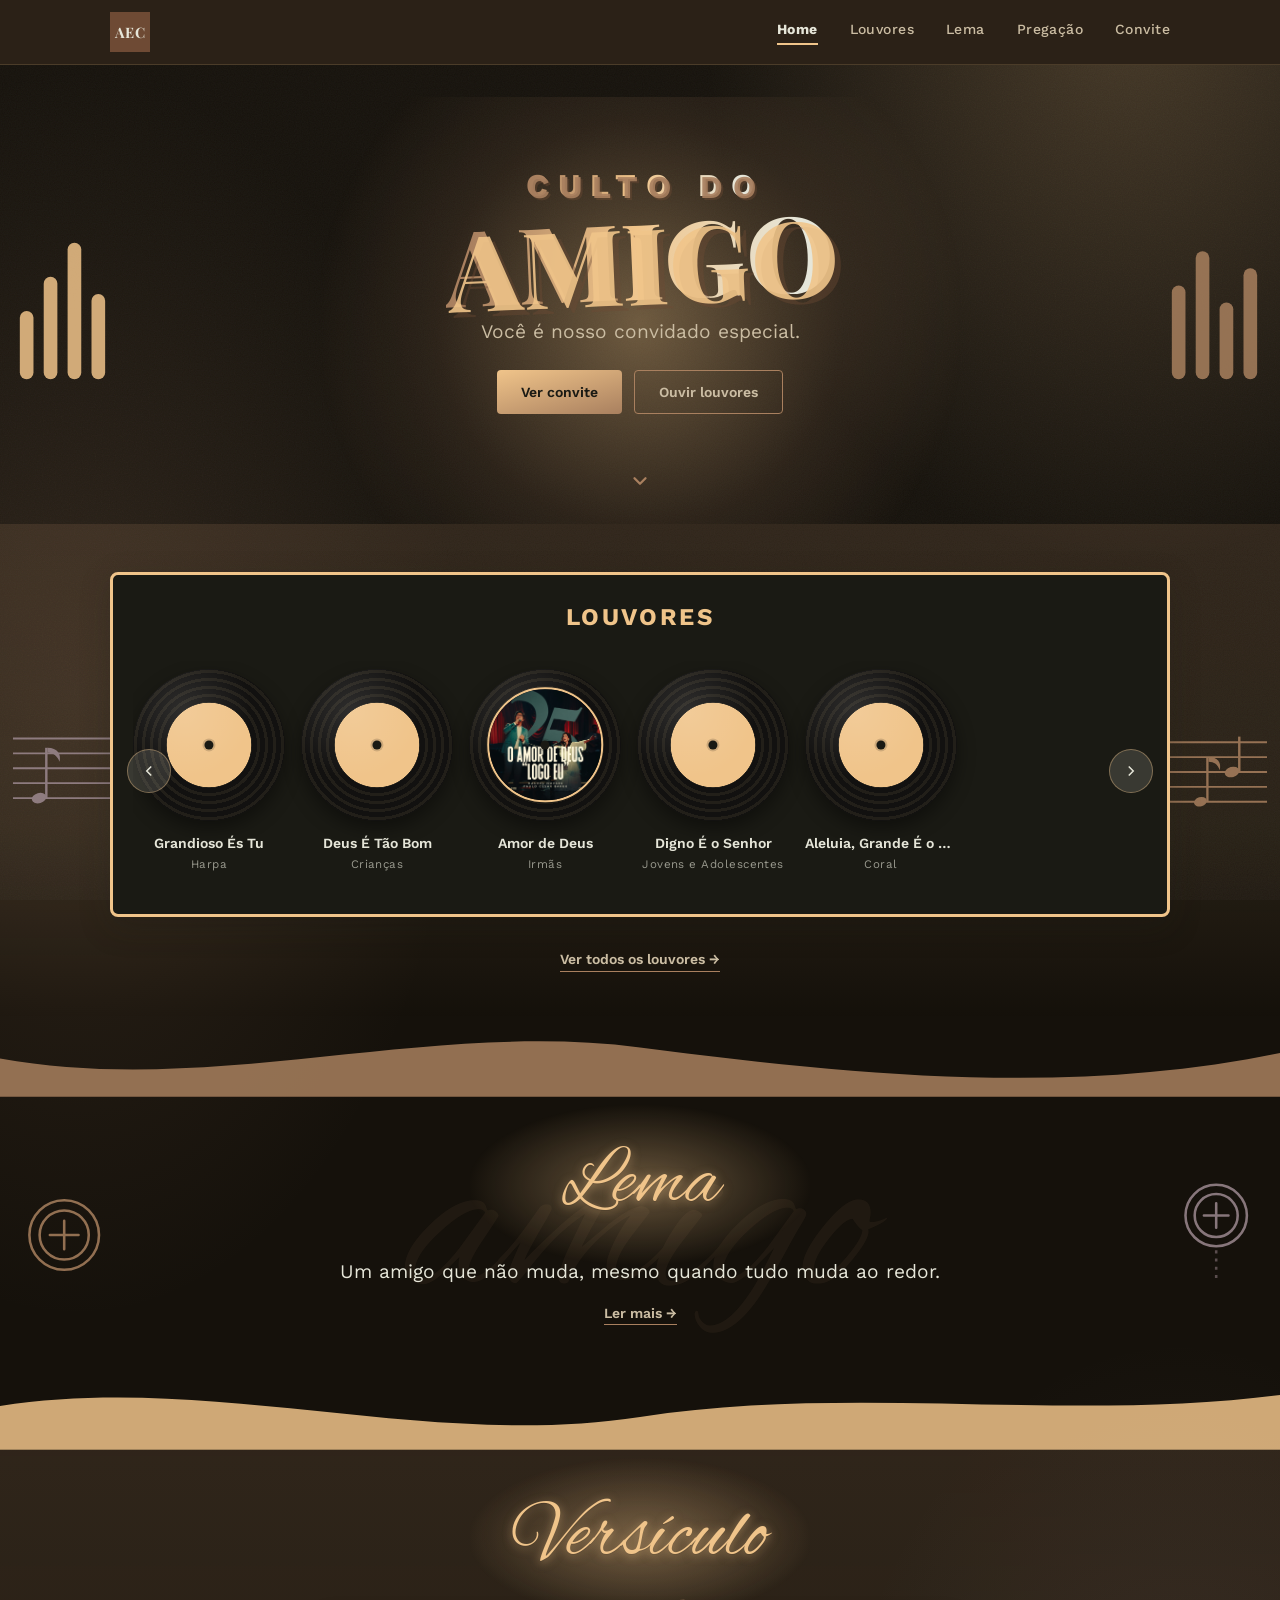
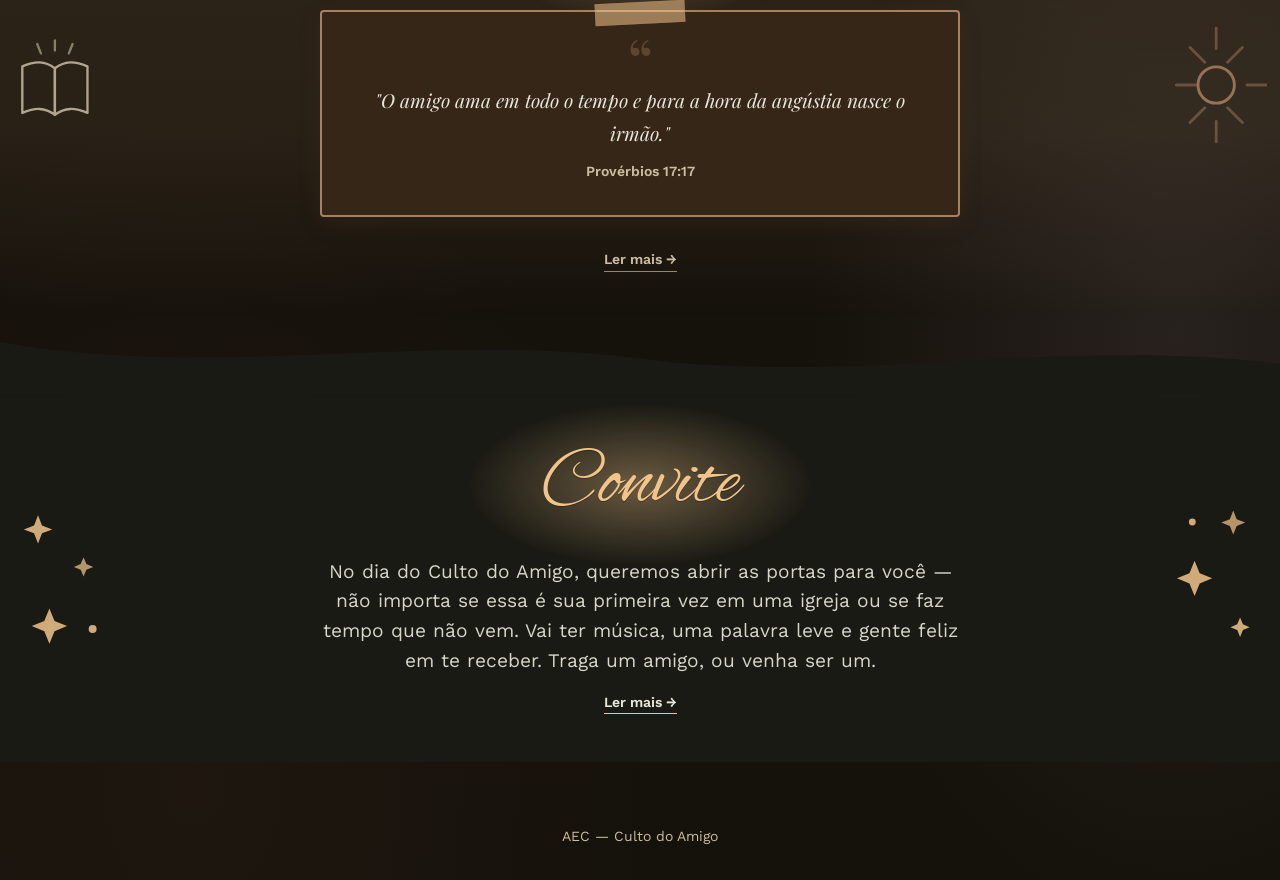
==== index.html @ 2dad11ab "Tira o scroll engatado (deu problema 2x, sem como testar no seu aparelho) e reforça só a animação de" ====
<!DOCTYPE html>
<html lang="pt-BR">
<head>
  <meta charset="UTF-8">
  <meta name="viewport" content="width=device-width, initial-scale=1.0">
  <title>Culto do Amigo — AEC</title>
  <meta name="description" content="Você é nosso convidado especial. Conheça o Culto do Amigo: louvores, lema, pregação e convite.">
  <link rel="stylesheet" href="css/style.css">
</head>
<body data-page="index">

  <header class="site-header">
    <div class="header-inner">
      <a href="index.html" class="logo">AEC</a>
      <nav class="main-nav" aria-label="Navegação principal">
        <button class="nav-toggle" aria-expanded="false" aria-controls="nav-list">
          <span class="sr-only">Abrir menu</span>
          <span class="nav-toggle-bars" aria-hidden="true"></span>
        </button>
        <ul id="nav-list" class="nav-list">
          <li><a href="index.html" data-page="index">Home</a></li>
          <li><a href="louvores.html" data-page="louvores">Louvores</a></li>
          <li><a href="tema.html" data-page="tema">Lema</a></li>
          <li><a href="pregacao.html" data-page="pregacao">Pregação</a></li>
          <li><a href="convite.html" data-page="convite">Convite</a></li>
        </ul>
      </nav>
    </div>
  </header>

  <main>
    <section class="hero reveal">
      <div class="ornament ornament-left tone-gold motif-wave" aria-hidden="true">
        <svg viewBox="0 0 60 140" fill="currentColor">
          <rect class="wave-bar" x="4" y="70" width="8" height="40" rx="4"/>
          <rect class="wave-bar" x="18" y="50" width="8" height="60" rx="4" style="animation-delay:.15s"/>
          <rect class="wave-bar" x="32" y="30" width="8" height="80" rx="4" style="animation-delay:.3s"/>
          <rect class="wave-bar" x="46" y="60" width="8" height="50" rx="4" style="animation-delay:.45s"/>
        </svg>
      </div>
      <div class="ornament ornament-right tone-terracotta motif-wave" aria-hidden="true">
        <svg viewBox="0 0 60 140" fill="currentColor">
          <rect class="wave-bar" x="4" y="55" width="8" height="55" rx="4" style="animation-delay:.6s"/>
          <rect class="wave-bar" x="18" y="35" width="8" height="75" rx="4" style="animation-delay:.75s"/>
          <rect class="wave-bar" x="32" y="65" width="8" height="45" rx="4" style="animation-delay:.9s"/>
          <rect class="wave-bar" x="46" y="45" width="8" height="65" rx="4" style="animation-delay:1.05s"/>
        </svg>
      </div>
      <div class="hero-title container reveal-child">
        <span class="overlay" id="home-hero-overlay">CULTO DO</span>
        <span class="big" id="home-hero-title">AMIGO</span>
        <p class="hero-tagline" id="home-hero-tagline"></p>
        <div class="hero-cta">
          <a class="btn btn-primary" href="convite.html">Ver convite</a>
          <a class="btn btn-outline" href="louvores.html">Ouvir louvores</a>
        </div>
      </div>
      <a class="hero-scroll-cue" href="#home-louvores-heading" aria-label="Rolar para Louvores">
        <svg width="22" height="22" viewBox="0 0 24 24" fill="none" stroke="currentColor" stroke-width="2.5" stroke-linecap="round" stroke-linejoin="round" aria-hidden="true"><path d="M6 9l6 6 6-6"/></svg>
      </a>
    </section>

    <section class="section band-warm reveal" aria-labelledby="home-louvores-heading">
      <div class="ornament ornament-left tone-mauve" aria-hidden="true">
        <svg viewBox="0 0 110 100" fill="none" stroke="currentColor" stroke-width="2">
          <line x1="0" y1="14" x2="110" y2="14"/>
          <line x1="0" y1="30" x2="110" y2="30"/>
          <line x1="0" y1="46" x2="110" y2="46"/>
          <line x1="0" y1="62" x2="110" y2="62"/>
          <line x1="0" y1="78" x2="110" y2="78"/>
          <g fill="currentColor" stroke="none">
            <ellipse cx="28" cy="78" rx="8" ry="5.5" transform="rotate(-16 28 78)"/>
            <rect x="34.5" y="24" width="2.6" height="54"/>
            <path d="M37 24c11 0 15 7 13 15-2-6-7-10-13-10z"/>
          </g>
        </svg>
      </div>
      <div class="ornament ornament-right tone-terracotta" aria-hidden="true">
        <svg viewBox="0 0 110 100" fill="none" stroke="currentColor" stroke-width="2">
          <line x1="0" y1="18" x2="110" y2="18"/>
          <line x1="0" y1="34" x2="110" y2="34"/>
          <line x1="0" y1="50" x2="110" y2="50"/>
          <line x1="0" y1="66" x2="110" y2="66"/>
          <line x1="0" y1="82" x2="110" y2="82"/>
          <g fill="currentColor" stroke="none">
            <ellipse cx="72" cy="50" rx="8" ry="5.5" transform="rotate(-16 72 50)"/>
            <rect x="78.5" y="12" width="2.6" height="38"/>
            <ellipse cx="38" cy="82" rx="7" ry="5" transform="rotate(-16 38 82)"/>
            <rect x="44.3" y="34" width="2.5" height="48"/>
            <path d="M46.8 34c10 0 14 6 12 14-2-6-6-9-12-9z"/>
          </g>
        </svg>
      </div>
      <div class="container">
        <div class="panel-dark reveal-child">
          <p class="panel-dark__title" id="home-louvores-heading">LOUVORES</p>
          <div class="carousel-wrap">
            <button type="button" class="carousel-nav-btn prev" aria-label="Louvores anteriores">
              <svg width="18" height="18" viewBox="0 0 24 24" fill="none" stroke="currentColor" stroke-width="2" aria-hidden="true"><path d="M15 18l-6-6 6-6"/></svg>
            </button>
            <div class="carousel" id="home-carousel-track"></div>
            <button type="button" class="carousel-nav-btn next" aria-label="Próximos louvores">
              <svg width="18" height="18" viewBox="0 0 24 24" fill="none" stroke="currentColor" stroke-width="2" aria-hidden="true"><path d="M9 18l6-6-6-6"/></svg>
            </button>
          </div>
        </div>
        <p class="carousel-panel-foot reveal-child">
          <a class="link-more" href="louvores.html">Ver todos os louvores →</a>
        </p>
      </div>
    </section>

    <div class="wave-full tone-terracotta" aria-hidden="true">
      <svg viewBox="0 0 1440 70" preserveAspectRatio="none">
        <path d="M0,35 C240,70 480,0 720,25 C960,50 1200,70 1440,30 L1440,70 L0,70 Z"></path>
      </svg>
    </div>

    <section class="section reveal" aria-labelledby="home-lema-heading">
      <div class="ornament ornament-left tone-terracotta" aria-hidden="true">
        <svg viewBox="0 0 100 100" fill="none" stroke="currentColor" stroke-width="2.5">
          <circle cx="50" cy="50" r="34"/>
          <circle cx="50" cy="50" r="24"/>
          <path d="M50 36v28M36 50h28" stroke-linecap="round"/>
        </svg>
      </div>
      <div class="ornament ornament-right tone-mauve" aria-hidden="true">
        <svg viewBox="0 0 100 130" fill="none" stroke="currentColor" stroke-width="2.5">
          <circle cx="50" cy="46" r="30"/>
          <circle cx="50" cy="46" r="21"/>
          <path d="M50 34v24M38 46h24" stroke-linecap="round"/>
          <path d="M50 80v30" stroke-dasharray="3 5" opacity=".6"/>
        </svg>
      </div>
      <span class="section-watermark" aria-hidden="true">amigo</span>
      <div class="container">
        <div class="section-head reveal-child">
          <h2 class="script-title" id="home-lema-heading">Lema</h2>
        </div>
        <div class="content-narrow reveal-child">
          <p id="home-lema-frase"></p>
          <a class="link-more" href="tema.html">Ler mais →</a>
        </div>
      </div>
    </section>

    <div class="wave-full tone-gold" aria-hidden="true">
      <svg viewBox="0 0 1440 70" preserveAspectRatio="none">
        <path d="M0,30 C240,0 480,70 720,40 C960,10 1200,45 1440,20 L1440,70 L0,70 Z"></path>
      </svg>
    </div>

    <section class="section band-warm reveal" aria-labelledby="home-pregacao-heading">
      <div class="ornament ornament-left tone-brown" aria-hidden="true">
        <svg viewBox="0 0 110 100" fill="none" stroke="currentColor" stroke-width="2.5" stroke-linecap="round" stroke-linejoin="round">
          <path d="M10 30c14-6 24-6 35 2v50c-11-8-21-8-35-2z"/>
          <path d="M45 32c11-8 21-8 35-2v50c-14-6-24-6-35 2z"/>
          <path d="M26 6l4 10M45 2v11M64 6l-4 10" opacity=".7"/>
        </svg>
      </div>
      <div class="ornament ornament-right tone-terracotta" aria-hidden="true">
        <svg viewBox="0 0 90 120" fill="none" stroke="currentColor" stroke-width="2.5" stroke-linecap="round">
          <path d="M45 10v18M45 92v18M10 60h18M72 60h18M22 27l13 13M68 93l-13-13M22 93l13-13M68 27l-13 13" opacity=".55"/>
          <circle cx="45" cy="60" r="16"/>
        </svg>
      </div>
      <div class="container">
        <div class="section-head reveal-child">
          <h2 class="script-title" id="home-pregacao-heading">Versículo</h2>
        </div>
        <div class="paper-block content-narrow reveal-child">
          <span class="quote-mark" aria-hidden="true">&ldquo;</span>
          <p class="verse" id="home-pregacao-versiculo"></p>
          <span class="reference" id="home-pregacao-referencia"></span>
        </div>
        <p class="carousel-panel-foot reveal-child">
          <a class="link-more" href="pregacao.html">Ler mais →</a>
        </p>
      </div>
    </section>

    <div class="wave-full tone-ink" aria-hidden="true">
      <svg viewBox="0 0 1440 70" preserveAspectRatio="none">
        <path d="M0,20 C240,55 480,10 720,35 C960,60 1200,15 1440,40 L1440,70 L0,70 Z"></path>
      </svg>
    </div>

    <section class="section band-ink reveal" aria-labelledby="home-convite-heading">
      <div class="ornament ornament-left tone-gold" aria-hidden="true">
        <svg viewBox="0 0 90 150" fill="currentColor" stroke="none">
          <path d="M22 18l3.5 9 9 3.5-9 3.5-3.5 9-3.5-9-9-3.5 9-3.5z"/>
          <path d="M62 55l2.5 6 6 2.5-6 2.5-2.5 6-2.5-6-6-2.5 6-2.5z" opacity=".85"/>
          <path d="M32 100l4.5 11 11 4.5-11 4.5-4.5 11-4.5-11-11-4.5 11-4.5z"/>
          <circle cx="70" cy="118" r="3.5"/>
        </svg>
      </div>
      <div class="ornament ornament-right tone-gold" aria-hidden="true">
        <svg viewBox="0 0 90 150" fill="currentColor" stroke="none">
          <path d="M60 14l3 7.5 7.5 3-7.5 3-3 7.5-3-7.5-7.5-3 7.5-3z" opacity=".85"/>
          <path d="M26 58l4.5 11 11 4.5-11 4.5-4.5 11-4.5-11-11-4.5 11-4.5z"/>
          <path d="M66 108l2.5 6 6 2.5-6 2.5-2.5 6-2.5-6-6-2.5 6-2.5z"/>
          <circle cx="24" cy="24" r="3"/>
        </svg>
      </div>
      <div class="container">
        <div class="section-head reveal-child">
          <h2 class="script-title" id="home-convite-heading">Convite</h2>
        </div>
        <div class="content-narrow reveal-child">
          <p id="home-convite-texto"></p>
          <a class="link-more" href="convite.html">Ler mais →</a>
        </div>
      </div>
    </section>
  </main>

  <footer class="site-footer">
    <p>AEC — Culto do Amigo</p>
  </footer>

  <script src="js/nav.js" defer></script>
  <script src="js/reveal.js" defer></script>
  <script type="module" src="js/home.js"></script>
</body>
</html>
---- css/style.css ----
@import url('tokens.css');
@import url('https://fonts.googleapis.com/css2?family=Playfair+Display:wght@400;700;900&family=Alex+Brush&family=Work+Sans:wght@400;500;600;700&display=swap');

/* ---------- reset ---------- */
*, *::before, *::after { box-sizing: border-box; }
html { -webkit-text-size-adjust: 100%; scroll-behavior: smooth; }
@media (prefers-reduced-motion: reduce) {
  html { scroll-behavior: auto; }
}
body {
  margin: 0;
  position: relative;
  background:
    radial-gradient(ellipse 55% 38% at 88% 0%, rgba(240,196,138,0.22), transparent 60%),
    radial-gradient(ellipse 50% 42% at 6% 28%, rgba(169,128,95,0.16), transparent 60%),
    radial-gradient(ellipse 48% 40% at 92% 78%, rgba(156,137,144,0.14), transparent 60%),
    radial-gradient(ellipse 60% 45% at 15% 96%, rgba(110,74,52,0.10), transparent 60%),
    var(--bg-page);
  color: var(--text-body);
  font-family: var(--font-body);
  font-size: var(--fs-body);
  line-height: 1.55;
  -webkit-font-smoothing: antialiased;
  transition: background-color .3s ease, color .3s ease;
}
body::before {
  content: "";
  position: fixed;
  inset: 0;
  z-index: 0;
  pointer-events: none;
  opacity: 0.05;
  mix-blend-mode: screen;
  background-image: url("data:image/svg+xml,%3Csvg xmlns='http://www.w3.org/2000/svg' width='160' height='160'%3E%3Cfilter id='n'%3E%3CfeTurbulence type='fractalNoise' baseFrequency='0.85' numOctaves='2' stitchTiles='stitch'/%3E%3C/filter%3E%3Crect width='100%25' height='100%25' filter='url(%23n)'/%3E%3C/svg%3E");
}
.site-header, main, .site-footer { position: relative; z-index: 1; }
img { max-width: 100%; display: block; }
a { color: inherit; text-decoration: none; -webkit-tap-highlight-color: transparent; touch-action: manipulation; }
button { font: inherit; color: inherit; background: none; border: 0; cursor: pointer; -webkit-tap-highlight-color: transparent; touch-action: manipulation; }
ul { margin: 0; padding: 0; list-style: none; }
h1, h2, h3, p { margin: 0; }
:focus-visible { outline: 2px solid var(--color-terracotta); outline-offset: 2px; }

/* decorative images (disc art, ornaments) shouldn't trigger the mobile
   long-press "save/select" callout or show a selection highlight */
.disc, .disc__cover, .ornament svg {
  -webkit-touch-callout: none;
  -webkit-user-select: none;
  user-select: none;
}

.sr-only {
  position: absolute;
  width: 1px; height: 1px;
  padding: 0; margin: -1px;
  overflow: hidden;
  clip: rect(0,0,0,0);
  white-space: nowrap;
  border: 0;
}

/* ---------- layout ---------- */
.container {
  max-width: var(--max-width);
  margin-inline: auto;
  padding-inline: var(--gutter);
}

main { padding-block: clamp(1.25rem, 5vw, 2rem); }
main.container { position: relative; overflow: hidden; }

/* ---------- header / nav ---------- */
.site-header {
  background: var(--header-bg);
  border-bottom: 1px solid var(--border-soft);
  position: sticky;
  top: 0;
  z-index: 20;
  transition: background-color .25s ease, border-color .25s ease;
}
.header-inner {
  max-width: var(--max-width);
  margin-inline: auto;
  padding-inline: var(--gutter);
  height: var(--header-height);
  display: flex;
  align-items: center;
  justify-content: space-between;
}
.logo {
  display: flex;
  align-items: center;
  justify-content: center;
  width: 40px;
  height: 40px;
  background: var(--color-brown-deep);
  color: var(--color-cream);
  font-family: var(--font-display);
  font-weight: 700;
  font-size: 0.9rem;
  letter-spacing: 0.02em;
  flex-shrink: 0;
}
.main-nav { display: flex; align-items: center; gap: var(--space-2); }
.nav-toggle {
  display: flex;
  align-items: center;
  justify-content: center;
  width: var(--touch-target);
  height: var(--touch-target);
}
.nav-toggle-bars,
.nav-toggle-bars::before,
.nav-toggle-bars::after {
  display: block;
  width: 22px;
  height: 2px;
  background: var(--text-body);
  transition: transform .2s ease, opacity .2s ease, background-color .25s ease;
}
.nav-toggle-bars { position: relative; }
.nav-toggle-bars::before,
.nav-toggle-bars::after {
  content: "";
  position: absolute;
  left: 0;
}
.nav-toggle-bars::before { top: -7px; }
.nav-toggle-bars::after { top: 7px; }
.nav-toggle[aria-expanded="true"] .nav-toggle-bars { background: transparent; }
.nav-toggle[aria-expanded="true"] .nav-toggle-bars::before { transform: rotate(45deg); top: 0; }
.nav-toggle[aria-expanded="true"] .nav-toggle-bars::after { transform: rotate(-45deg); top: 0; }

.nav-list {
  position: absolute;
  top: var(--header-height);
  left: 0;
  right: 0;
  display: flex;
  background: var(--header-bg);
  border-bottom: 1px solid var(--border-soft);
  flex-direction: column;
  padding: var(--space-2) var(--gutter) var(--space-4);
  opacity: 0;
  visibility: hidden;
  pointer-events: none;
  transform: translateY(-10px);
  transition: opacity .22s ease, transform .22s cubic-bezier(.2,.7,.3,1), visibility .22s;
}
.nav-list.is-open {
  opacity: 1;
  visibility: visible;
  pointer-events: auto;
  transform: translateY(0);
}
.nav-list li {
  opacity: 0;
  transform: translateY(-6px);
  transition: opacity .2s ease, transform .2s ease;
}
.nav-list.is-open li {
  opacity: 1;
  transform: translateY(0);
}
.nav-list.is-open li:nth-child(1) { transition-delay: .04s; }
.nav-list.is-open li:nth-child(2) { transition-delay: .08s; }
.nav-list.is-open li:nth-child(3) { transition-delay: .12s; }
.nav-list.is-open li:nth-child(4) { transition-delay: .16s; }
.nav-list.is-open li:nth-child(5) { transition-delay: .2s; }
.nav-list li a {
  display: flex;
  align-items: center;
  min-height: var(--touch-target);
  font-size: var(--fs-small);
  font-weight: 500;
  letter-spacing: 0.03em;
  color: var(--text-muted);
  border-bottom: 1px solid var(--border-soft);
  transition: color .18s ease;
}
.nav-list li:last-child a { border-bottom: 0; }
.nav-list li a:active { color: var(--color-gold); }
.nav-list a[aria-current="page"] {
  color: var(--text-body);
  font-weight: 700;
}

@media (prefers-reduced-motion: reduce) {
  .nav-list, .nav-list li { transition: none; }
}

@media (min-width: 700px) {
  .nav-toggle { display: none; }
  .nav-list {
    position: static;
    flex-direction: row;
    gap: var(--space-6);
    background: none;
    border: 0;
    padding: 0;
    opacity: 1;
    visibility: visible;
    pointer-events: auto;
    transform: none;
  }
  .nav-list li { opacity: 1; transform: none; transition-delay: 0s !important; }
  .nav-list li a {
    min-height: auto;
    border-bottom: 0;
    padding-bottom: 2px;
    font-size: var(--fs-small);
  }
  .nav-list a[aria-current="page"] {
    border-bottom: 2px solid var(--color-gold);
  }
}

/* ---------- hero (home) ---------- */
.hero {
  background: transparent;
  text-align: center;
  padding-block: clamp(1.75rem, 6vw, 3rem) clamp(1.25rem, 4vw, 2rem);
  position: relative;
  overflow: hidden;
}
.hero::before {
  content: "";
  position: absolute;
  top: -22%;
  left: 50%;
  transform: translateX(-50%);
  width: min(640px, 150vw);
  aspect-ratio: 1;
  background: radial-gradient(circle, rgba(240,196,138,0.4), rgba(169,128,95,0.14) 45%, transparent 72%);
  pointer-events: none;
  z-index: 0;
}
.hero-title { position: relative; z-index: 1; }
.hero-title {
  display: flex;
  flex-direction: column;
  align-items: center;
  margin-inline: auto;
  padding-block: var(--space-4) var(--space-5);
}
.hero-title .overlay {
  font-family: var(--font-body);
  font-weight: 700;
  font-size: clamp(0.93rem, 0.45rem + 4.2vw, 1.98rem);
  letter-spacing: 0.32em;
  white-space: nowrap;
  padding-inline-start: 0.32em;
  margin-bottom: var(--space-1);
  color: transparent;
  background: linear-gradient(100deg, var(--hero-grad-1) 8%, var(--hero-grad-2) 48%, var(--hero-grad-3) 88%);
  -webkit-background-clip: text;
  background-clip: text;
  text-shadow:
    2px 2px 0 rgba(169, 128, 95, 0.9),
    4px 4px 0 rgba(110, 74, 52, 0.4);
}
.hero-title .big {
  display: block;
  line-height: 0.82;
  font-family: var(--font-display);
  font-weight: 900;
  font-size: clamp(3.1rem, 1.5rem + 14vw, 6.6rem);
  letter-spacing: 0.02em;
  white-space: nowrap;
  color: transparent;
  background: linear-gradient(100deg, var(--hero-grad-1) 8%, var(--hero-grad-2) 48%, var(--hero-grad-3) 88%);
  -webkit-background-clip: text;
  background-clip: text;
  text-shadow:
    5px 5px 0 rgba(240, 196, 138, 0.9),
    10px 10px 0 rgba(110, 74, 52, 0.4);
  transform: rotate(-2.5deg);
  transform-origin: center;
}
.hero-tagline {
  position: relative;
  z-index: 1;
  margin-top: var(--space-4);
  max-width: 380px;
  font-size: var(--fs-lead);
  color: var(--text-muted);
  text-wrap: balance;
}
.hero-cta {
  position: relative;
  z-index: 1;
  display: flex;
  flex-wrap: wrap;
  justify-content: center;
  gap: var(--space-3);
  margin-top: var(--space-5);
}
.hero-scroll-cue {
  position: relative;
  z-index: 1;
  display: flex;
  justify-content: center;
  margin-top: var(--space-6);
  color: var(--color-terracotta);
  animation: hero-scroll-bounce 2.2s ease-in-out infinite;
}
.hero-scroll-cue:hover { color: var(--text-muted); }
@keyframes hero-scroll-bounce {
  0%, 100% { transform: translateY(0); }
  50% { transform: translateY(6px); }
}
@media (prefers-reduced-motion: reduce) {
  .hero-scroll-cue { animation: none; }
}

/* ---------- full-bleed wave divider (crosses the whole screen) ---------- */
.wave-full {
  width: 100%;
  line-height: 0;
  position: relative;
  z-index: 1;
}
.wave-full svg {
  display: block;
  width: 100%;
  height: clamp(48px, 6vw, 90px);
}
.wave-full path { fill: currentColor; }
.wave-full.tone-terracotta { color: var(--color-terracotta); opacity: .85; }
.wave-full.tone-gold { color: var(--color-gold); opacity: .85; }
.wave-full.tone-ink { color: var(--color-ink); }

/* ---------- section titles (script) ---------- */
.script-title {
  font-family: var(--font-script);
  color: var(--accent-text);
  font-size: var(--fs-script);
  font-weight: 400;
  line-height: 1;
  text-shadow: 0 1px 0 rgba(0,0,0,.08), 0 2px 10px rgba(240,196,138,.5);
  transition: color .25s ease;
}
.script-title.lg { font-size: var(--fs-script-lg); }
.band-ink .script-title,
.panel-dark .script-title {
  color: var(--color-gold);
  text-shadow: 0 1px 0 rgba(0,0,0,.25);
}

.eyebrow-plain {
  font-family: var(--font-display);
  font-weight: 700;
  font-size: var(--fs-h1);
  color: var(--text-muted);
}

/* ---------- dark panel ---------- */
.panel-dark {
  background: var(--bg-panel-dark);
  border: 3px solid var(--border-gold);
  border-radius: var(--radius-lg);
  padding: var(--space-5) var(--gutter) var(--space-6);
  box-shadow: 0 10px 30px rgba(26,26,20,.25);
}
.panel-dark__title {
  text-align: center;
  color: var(--color-gold);
  font-weight: 700;
  letter-spacing: 0.1em;
  font-size: var(--fs-label);
  margin-bottom: var(--space-5);
}

/* ---------- disc / vinyl ---------- */
.disc {
  aspect-ratio: 1;
  width: 100%;
  border-radius: 50%;
  position: relative;
  background:
    radial-gradient(circle at 34% 28%, rgba(255,255,255,.12), transparent 45%),
    radial-gradient(circle at center, var(--color-gold) 0 39%, transparent 39.6%),
    radial-gradient(circle at center, var(--color-cream-soft) 0 38%, transparent 38.6%),
    repeating-radial-gradient(circle at center, #221f19 0 3px, #121110 3px 8px);
  box-shadow: 0 8px 18px rgba(0,0,0,.4);
  animation: disc-spin 3s linear infinite;
  animation-play-state: paused;
}
.disc::after {
  content: "";
  position: absolute;
  top: 50%; left: 50%;
  width: 6%; height: 6%;
  background: var(--color-ink);
  border-radius: 50%;
  transform: translate(-50%, -50%);
  box-shadow: 0 0 0 2px rgba(0,0,0,.15);
  z-index: 1;
}
.disc__cover {
  position: absolute;
  top: 50%;
  left: 50%;
  width: 76%;
  height: 76%;
  transform: translate(-50%, -50%);
  border-radius: 50%;
  object-fit: cover;
  border: 2px solid var(--color-gold);
  box-shadow: inset 0 0 0 1px rgba(0,0,0,.3), 0 1px 4px rgba(0,0,0,.35);
}
@keyframes disc-spin {
  to { transform: rotate(360deg); }
}
@media (prefers-reduced-motion: reduce) {
  .disc { animation-duration: 14s; }
}

/* idle disc: spins slowly all the time in lists (playlist rows, carousel),
   independent of the JS play-state used by the dedicated player */
.disc.disc--idle {
  animation-duration: 9s;
  animation-play-state: running !important;
}
@media (prefers-reduced-motion: reduce) {
  .disc.disc--idle { animation-duration: 22s; }
}
.disc--sm { width: 52px; flex-shrink: 0; box-shadow: 0 3px 10px rgba(0,0,0,.35); }

/* ---------- home louvores carousel ---------- */
.carousel-wrap { position: relative; }
.carousel {
  display: flex;
  gap: var(--space-4);
  overflow-x: auto;
  scroll-snap-type: x mandatory;
  -webkit-overflow-scrolling: touch;
  padding-block: var(--space-2);
  scrollbar-width: none;
}
.carousel::-webkit-scrollbar { display: none; }
.carousel-item {
  scroll-snap-align: start;
  /* fixed, viewport-responsive width (not a % of the flex track) so every
     item resolves to the exact same pixel size, independent of flexbox */
  flex: 0 0 auto;
  width: clamp(112px, 30vw, 152px);
}

.carousel-nav-btn {
  display: none;
  align-items: center;
  justify-content: center;
  width: var(--touch-target);
  height: var(--touch-target);
  border-radius: 50%;
  background: rgba(230,230,217,0.15);
  border: 1px solid rgba(240,196,138,0.4);
  color: var(--color-cream);
  position: absolute;
  top: 50%;
  transform: translateY(-50%);
  z-index: 2;
}
@media (min-width: 768px) {
  .carousel-nav-btn { display: flex; }
  .carousel-nav-btn.prev { left: -6px; }
  .carousel-nav-btn.next { right: -6px; }
}

.carousel-disc-item {
  display: block;
  text-align: center;
  transition: transform .25s cubic-bezier(.2,.7,.3,1);
}
.carousel-disc-item:hover { transform: translateY(-3px); }
.carousel-disc-item:active { transform: translateY(-1px) scale(.97); }
.carousel-disc-item .disc { margin-bottom: var(--space-3); }
.carousel-disc-item .carousel-disc-title {
  color: var(--color-cream);
  font-size: var(--fs-small);
  font-weight: 600;
  white-space: nowrap;
  overflow: hidden;
  text-overflow: ellipsis;
}
.carousel-disc-item .carousel-disc-category {
  display: block;
  margin-top: 2px;
  color: var(--text-on-dark-muted);
  font-size: 0.72rem;
  letter-spacing: 0.04em;
  white-space: nowrap;
  overflow: hidden;
  text-overflow: ellipsis;
}

/* ---------- playlist (louvores page) ---------- */
.playlist-card {
  position: relative;
  background: linear-gradient(165deg, var(--color-ink-2), var(--bg-panel-dark) 65%);
  border: 3px solid var(--border-gold);
  border-radius: var(--radius-lg);
  padding: var(--space-5) var(--space-3) var(--space-4);
  box-shadow: 0 10px 30px rgba(26,26,20,.25);
  overflow: hidden;
}
.playlist-card::before {
  content: "";
  position: absolute;
  inset: 0;
  background-image: radial-gradient(rgba(240,196,138,0.12) 1px, transparent 1px);
  background-size: 14px 14px;
  opacity: 0.4;
  pointer-events: none;
}
.playlist-card__head {
  position: relative;
  display: flex;
  align-items: baseline;
  justify-content: space-between;
  gap: var(--space-3);
  padding-inline: var(--space-2);
  margin-bottom: var(--space-3);
}
.playlist-card__title {
  color: var(--color-gold);
  font-weight: 700;
  letter-spacing: 0.06em;
  font-size: var(--fs-h3);
}
.playlist-card__count {
  font-weight: 500;
  font-size: var(--fs-small);
  color: var(--text-on-dark-muted);
  white-space: nowrap;
}
.playlist-rows {
  position: relative;
  display: flex;
  flex-direction: column;
  gap: var(--space-1);
}
.playlist-row {
  display: flex;
  align-items: center;
  gap: var(--space-4);
  padding: var(--space-3);
  border-radius: var(--radius-lg);
  background: transparent;
  transition: background-color .2s ease, transform .2s cubic-bezier(.2,.7,.3,1);
}
.playlist-row:hover,
.playlist-row:focus-visible {
  background: rgba(240,196,138,0.1);
  transform: translateX(3px);
}
.playlist-row:active {
  background: rgba(240,196,138,0.18);
  transform: translateX(3px) scale(.99);
}
.playlist-row__body { min-width: 0; flex: 1; }
.playlist-row__title {
  color: var(--color-cream);
  font-weight: 600;
  font-size: var(--fs-h4);
  white-space: nowrap;
  overflow: hidden;
  text-overflow: ellipsis;
}
.playlist-row__meta {
  margin-top: 2px;
  color: var(--text-on-dark-muted);
  font-size: var(--fs-small);
  white-space: nowrap;
  overflow: hidden;
  text-overflow: ellipsis;
}
.playlist-row__play {
  flex-shrink: 0;
  width: 36px; height: 36px;
  border-radius: 50%;
  display: flex;
  align-items: center;
  justify-content: center;
  color: var(--color-ink);
  background: var(--color-gold);
  transition: transform .2s cubic-bezier(.2,.7,.3,1);
}
.playlist-row:hover .playlist-row__play,
.playlist-row:focus-visible .playlist-row__play,
.playlist-row:active .playlist-row__play { transform: scale(1.1); }
.icon { display: block; }

/* ---------- category list (louvores page) ---------- */
/* mobile: a horizontally scrollable row of pill chips, so picking a
   category doesn't cost a screenful of vertical space before the
   songs even show up. Becomes a vertical sidebar list at desktop. */
.category-list {
  background: var(--bg-panel-dark);
  border: 3px solid var(--border-gold);
  border-radius: var(--radius-lg);
  padding: var(--space-3);
  box-shadow: 0 10px 30px rgba(26,26,20,.25);
}
.category-list ul {
  display: flex;
  gap: var(--space-2);
  overflow-x: auto;
  scroll-snap-type: x proximity;
  -webkit-overflow-scrolling: touch;
  scrollbar-width: none;
  padding-block: 2px;
}
.category-list ul::-webkit-scrollbar { display: none; }
.category-list li { flex: 0 0 auto; scroll-snap-align: start; }
.category-list li a,
.category-list li span {
  display: flex;
  align-items: center;
  justify-content: center;
  height: 38px;
  padding-inline: var(--space-4);
  border-radius: var(--radius-pill);
  background: rgba(240,196,138,0.08);
  color: var(--color-gold);
  font-weight: 600;
  font-size: var(--fs-small);
  white-space: nowrap;
  text-align: center;
  transition: color .18s ease, background-color .18s ease, transform .15s ease;
}
.category-list li a:hover,
.category-list li a:focus-visible {
  color: var(--color-cream);
  background: rgba(240,196,138,0.16);
}
.category-list li a:active { transform: scale(.95); }

@media (min-width: 700px) {
  .category-list { padding: var(--space-4); }
  .category-list ul {
    display: block;
    overflow: visible;
  }
  .category-list li { scroll-snap-align: none; }
  .category-list li + li { margin-top: var(--space-1); }
  .category-list li a,
  .category-list li span {
    display: block;
    height: auto;
    padding: var(--space-3);
    border-radius: var(--radius);
    background: none;
  }
}

/* ---------- grid ---------- */
.hino-category + .hino-category { margin-top: var(--space-5); }
@media (min-width: 700px) {
  .louvores-layout {
    display: grid;
    grid-template-columns: 220px 1fr;
    gap: var(--space-6);
    align-items: start;
  }
}

/* ---------- paper block (lema / pregação / convite) ---------- */
.paper-block {
  position: relative;
  background:
    linear-gradient(var(--bg-surface-soft), var(--bg-surface-soft)),
    repeating-linear-gradient(0deg, rgba(110,74,52,.035) 0px, transparent 1px, transparent 3px);
  border: 2px solid var(--color-terracotta);
  border-radius: 4px;
  padding: var(--space-6) var(--space-5);
  max-width: 640px;
  box-shadow: 0 8px 24px rgba(110,74,52,.14);
  transition: background-color .25s ease;
}
.paper-block::before {
  content: "";
  position: absolute;
  top: -10px;
  left: 50%;
  transform: translateX(-50%) rotate(-3deg);
  width: 90px;
  height: 22px;
  background: rgba(240,196,138,0.55);
  border: 1px solid rgba(169,128,95,0.4);
}
.paper-block p + p { margin-top: var(--space-4); }
.paper-block .verse {
  font-family: var(--font-display);
  font-style: italic;
  font-size: var(--fs-lead);
  line-height: 1.7;
}
.paper-block .reference {
  display: block;
  margin-top: var(--space-3);
  font-family: var(--font-body);
  font-weight: 600;
  font-size: var(--fs-small);
  color: var(--text-muted);
}

/* ---------- ribbon quote (lema / frase de efeito) ---------- */
.ribbon-quote {
  position: relative;
  max-width: 480px;
  margin: var(--space-6) auto 0;
  padding-block: var(--space-3);
  text-align: center;
  font-family: var(--font-display);
  font-style: italic;
  font-size: var(--fs-lead);
  color: var(--text-muted);
  border-top: 1px solid rgba(240,196,138,0.7);
  border-bottom: 1px solid rgba(240,196,138,0.7);
}
.ribbon-quote::before {
  content: "✦";
  display: block;
  margin-bottom: var(--space-2);
  color: var(--color-gold);
  font-size: 0.85rem;
}

/* ---------- verse feature (pregação: verse card over a giant ghost reference) ---------- */
.verse-feature {
  position: relative;
  display: flex;
  flex-direction: column;
  align-items: center;
}

/* ---------- ticket block (convite: address + actions as an event ticket) ---------- */
.ticket-block {
  position: relative;
  max-width: 420px;
  margin: var(--space-6) auto 0;
  background: var(--bg-surface);
  border: 1px solid var(--border-soft);
  border-radius: var(--radius-lg);
  box-shadow: 0 14px 34px rgba(26,26,20,.14);
  transition: background-color .25s ease, border-color .25s ease;
}
.ticket-block__top {
  padding: var(--space-5) var(--space-5) var(--space-4);
  text-align: center;
}
.ticket-block__divider {
  position: relative;
  border-top: 2px dashed var(--color-terracotta);
}
.ticket-block__divider::before,
.ticket-block__divider::after {
  content: "";
  position: absolute;
  top: 50%;
  width: 22px;
  height: 22px;
  background: var(--bg-page);
  border-radius: 50%;
  transform: translateY(-50%);
}
.ticket-block__divider::before { left: -11px; }
.ticket-block__divider::after { right: -11px; }
.ticket-block__actions {
  display: flex;
  flex-direction: column;
  gap: var(--space-3);
  padding: var(--space-4) var(--space-5) var(--space-5);
}
@media (min-width: 500px) {
  .ticket-block__actions { flex-direction: row; }
}

/* ---------- buttons ---------- */
.btn {
  display: inline-flex;
  align-items: center;
  justify-content: center;
  gap: var(--space-2);
  min-height: var(--touch-target);
  padding-inline: var(--space-5);
  border-radius: var(--radius);
  font-weight: 600;
  font-size: var(--fs-small);
  transition: transform .18s ease, box-shadow .18s ease, background-color .18s ease, border-color .18s ease;
}
.btn:hover { transform: translateY(-1px); }
.btn:active { transform: translateY(0) scale(.98); }
.btn-primary {
  background: linear-gradient(165deg, var(--color-gold), var(--color-terracotta));
  color: var(--color-ink);
}
.btn-primary:hover {
  background: linear-gradient(165deg, #f5d6a3, var(--color-terracotta));
  box-shadow: 0 6px 16px rgba(0,0,0,.45);
}
.btn-outline { border: 1px solid var(--color-terracotta); color: var(--text-muted); }
.btn-outline:hover { background: rgba(169,128,95,.1); border-color: var(--text-muted); }
.btn-whatsapp { background: #3d7a52; color: #fff; }
.btn-whatsapp:hover { background: #336745; box-shadow: 0 6px 16px rgba(61,122,82,.35); }

/* ---------- page section shell ---------- */
.section {
  padding-block: clamp(2rem, 7vw, 3rem);
  position: relative;
  overflow: hidden;
}
.band-warm {
  background: linear-gradient(180deg, rgba(169,128,95,.18), rgba(240,196,138,.09) 60%, transparent);
}
.band-ink {
  background: var(--color-ink);
  color: var(--color-cream);
}
.band-ink .content-narrow p { color: var(--color-cream); opacity: .92; }
.band-ink .link-more { color: var(--color-cream); border-bottom-color: var(--color-gold); }

/* ---------- edge ornaments (fill the empty side margins) ---------- */
.ornament {
  position: absolute;
  top: 50%;
  transform: translateY(-50%);
  width: clamp(46px, 8vw, 110px);
  opacity: 0.85;
  pointer-events: none;
  z-index: 0;
}
.ornament svg { display: block; width: 100%; height: auto; }
.ornament-left { left: clamp(-6px, 1vw, 22px); }
.ornament-right { right: clamp(-6px, 1vw, 22px); }
.ornament.tone-terracotta { color: var(--color-terracotta); }
.ornament.tone-mauve { color: var(--color-mauve); }
.ornament.tone-gold { color: var(--color-gold); }
.ornament.tone-brown { color: var(--text-muted); }
@media (max-width: 520px) {
  .ornament { width: 34px; opacity: 0.55; }
  .ornament-left { left: -16px; }
  .ornament-right { right: -16px; }
}

/* motif: equalizer bars (hero) — gentle audio-pulse, never frantic */
.motif-wave .wave-bar {
  transform-box: fill-box;
  transform-origin: center bottom;
  animation: wave-pulse 2.6s ease-in-out infinite;
}
@keyframes wave-pulse {
  0%, 100% { transform: scaleY(0.55); }
  50% { transform: scaleY(1); }
}
@media (prefers-reduced-motion: reduce) {
  .motif-wave .wave-bar { animation: none; transform: scaleY(0.8); }
}

.section-watermark {
  position: absolute;
  top: 50%;
  left: 50%;
  transform: translate(-50%, -50%);
  font-family: var(--font-script);
  font-size: clamp(6rem, 4rem + 14vw, 16rem);
  color: var(--color-terracotta);
  opacity: 0.08;
  white-space: nowrap;
  pointer-events: none;
  line-height: 1;
  z-index: 0;
}
.section-head, .content-narrow, .paper-block { position: relative; z-index: 1; }

.quote-mark {
  display: block;
  font-family: var(--font-display);
  font-size: 4rem;
  line-height: 0.5;
  color: var(--color-terracotta);
  opacity: 0.35;
  margin-bottom: var(--space-2);
}

/* ---------- scroll reveal ----------
   .reveal is the observed element (gets .is-visible from reveal.js).
   It animates itself AND any nested .reveal-child, so it works both as
   a single self-animating block or as a container that staggers its
   children in one after another. */
.reveal,
.reveal-child {
  opacity: 0;
  transform: translateY(56px) scale(.92);
  filter: blur(9px);
  transition: opacity .9s cubic-bezier(.2,.7,.3,1), transform .9s cubic-bezier(.2,.7,.3,1), filter .9s ease;
}
.reveal.is-visible,
.reveal.is-visible.reveal-child,
.reveal.is-visible .reveal-child {
  opacity: 1;
  transform: translateY(0) scale(1);
  filter: blur(0);
}
.reveal.is-visible .reveal-child:nth-child(1) { transition-delay: 0s; }
.reveal.is-visible .reveal-child:nth-child(2) { transition-delay: .16s; }
.reveal.is-visible .reveal-child:nth-child(3) { transition-delay: .32s; }
.reveal.is-visible .reveal-child:nth-child(4) { transition-delay: .48s; }
@media (prefers-reduced-motion: reduce) {
  .reveal, .reveal-child { opacity: 1; transform: none; filter: none; transition: none; }
}
/* safety net: if reveal.js never runs (scripting disabled/blocked),
   content must still show up instead of staying invisible forever */
@media (scripting: none) {
  .reveal, .reveal-child { opacity: 1; transform: none; filter: none; }
}
.section-head {
  position: relative;
  text-align: center;
  margin-bottom: clamp(1.25rem, 5vw, 2rem);
}
.section-head::before {
  content: "";
  position: absolute;
  top: 50%;
  left: 50%;
  transform: translate(-50%, -50%);
  width: min(78vw, 340px);
  height: 160px;
  background: radial-gradient(ellipse, rgba(240,196,138,.38), transparent 72%);
  z-index: -1;
  pointer-events: none;
}
.content-narrow {
  max-width: 640px;
  margin-inline: auto;
  text-align: center;
}
.content-narrow .verse,
.content-narrow p { font-size: var(--fs-lead); }
.carousel-panel-foot {
  text-align: center;
  margin-top: var(--space-4);
}
.link-more {
  display: inline-block;
  margin-top: var(--space-4);
  font-weight: 600;
  font-size: var(--fs-small);
  color: var(--text-muted);
  border-bottom: 1px solid var(--color-terracotta);
  transition: color .18s ease, border-color .18s ease, letter-spacing .18s ease;
}
.link-more:hover,
.link-more:active { color: var(--text-body); border-color: var(--text-muted); letter-spacing: .01em; }
.band-ink .link-more:hover,
.band-ink .link-more:active { color: var(--color-gold); }

/* ---------- footer ---------- */
.site-footer {
  text-align: center;
  padding-block: var(--space-6);
  font-size: var(--fs-small);
  color: var(--text-muted);
}

/* ---------- player page ---------- */
.player-page {
  display: flex;
  flex-direction: column;
  align-items: center;
  text-align: center;
  gap: var(--space-4);
  max-width: 440px;
  margin-inline: auto;
  padding-block: var(--space-4) var(--space-6);
}
.player-panel {
  position: relative;
  width: 100%;
  display: flex;
  flex-direction: column;
  align-items: center;
  gap: var(--space-5);
  background: linear-gradient(165deg, var(--color-ink-2), var(--bg-panel-dark) 70%);
  border: 3px solid var(--border-gold);
  border-radius: var(--radius-lg);
  padding: var(--space-7) var(--space-5) var(--space-6);
  box-shadow: 0 18px 44px rgba(26,26,20,.4);
  overflow: hidden;
}
.player-panel::before {
  content: "";
  position: absolute;
  top: -25%;
  left: 50%;
  transform: translateX(-50%);
  width: 85%;
  aspect-ratio: 1;
  background: radial-gradient(circle, rgba(240,196,138,.3), transparent 70%);
  pointer-events: none;
}
.player-panel::after {
  content: "";
  position: absolute;
  inset: 0;
  background-image: radial-gradient(rgba(240,196,138,0.1) 1px, transparent 1px);
  background-size: 14px 14px;
  opacity: 0.35;
  pointer-events: none;
}
.player-disc-wrap { position: relative; width: min(56vw, 240px); }
.player-info { position: relative; }
.player-title {
  position: relative;
  font-family: var(--font-display);
  font-size: var(--fs-h2);
  text-wrap: balance;
  color: var(--color-cream);
}
.player-category { position: relative; color: var(--text-on-dark-muted); font-size: var(--fs-small); margin-top: var(--space-1); }
.player-audio-area {
  position: relative;
  width: 100%;
  display: flex;
  flex-direction: column;
  align-items: center;
  gap: var(--space-4);
}
.player-scrubber {
  width: 100%;
  max-width: 340px;
  height: 4px;
  background: rgba(230,230,217,0.18);
  border-radius: 2px;
  overflow: hidden;
  cursor: pointer;
  transition: transform .15s ease;
}
.player-scrubber:hover { transform: scaleY(1.6); }
.player-scrubber__fill {
  height: 100%;
  width: 0%;
  background: var(--color-gold);
  transition: width .1s linear;
}
.player-time {
  display: flex;
  justify-content: space-between;
  width: 100%;
  max-width: 340px;
  margin-top: calc(-1 * var(--space-3));
  font-size: 0.75rem;
  color: var(--text-on-dark-muted);
  font-variant-numeric: tabular-nums;
}
.player-controls {
  display: flex;
  align-items: center;
  gap: var(--space-3);
}
@media (min-width: 420px) {
  .player-controls { gap: var(--space-4); }
}
.player-controls button {
  display: flex;
  align-items: center;
  justify-content: center;
  width: var(--touch-target);
  height: var(--touch-target);
  color: var(--text-on-dark-muted);
  border-radius: 50%;
  transition: color .18s ease, background-color .18s ease, transform .15s ease;
}
.player-controls button:not(:disabled):hover,
.player-controls button:not(:disabled):active {
  color: var(--color-cream);
  background: rgba(240,196,138,.14);
}
.player-controls button:not(:disabled):active { transform: scale(.94); }
.player-controls .play-pause {
  width: 64px; height: 64px;
  border-radius: 50%;
  background: linear-gradient(165deg, var(--color-gold), var(--color-terracotta));
  color: var(--color-ink);
  box-shadow: 0 10px 24px rgba(0,0,0,.4);
}
.player-controls .play-pause:not(:disabled):hover {
  background: linear-gradient(165deg, #f5d6a3, var(--color-terracotta));
  color: var(--color-ink);
  transform: scale(1.05);
}
.player-back {
  align-self: flex-start;
  font-size: var(--fs-small);
  font-weight: 600;
  color: var(--text-muted);
  transition: color .18s ease;
}
.player-back a { transition: color .18s ease; }
.player-back a:hover { color: var(--text-muted); }
.player-unavailable {
  position: relative;
  color: var(--text-muted);
  font-size: var(--fs-small);
  background: var(--bg-surface-soft);
  border: 1px solid var(--color-terracotta);
  border-radius: var(--radius);
  padding: var(--space-3) var(--space-4);
  max-width: 340px;
}
.player-panel .player-unavailable {
  color: var(--color-cream);
  background: rgba(230,230,217,0.08);
  border-color: rgba(240,196,138,0.4);
}

/* ---------- up next (player: more hinos from the same category) ---------- */
.up-next {
  width: 100%;
  margin-top: var(--space-2);
}
.up-next .playlist-card { padding-block: var(--space-4) var(--space-3); }

/* ---------- convite ---------- */
.endereco-text {
  color: var(--text-muted);
  font-size: var(--fs-small);
}
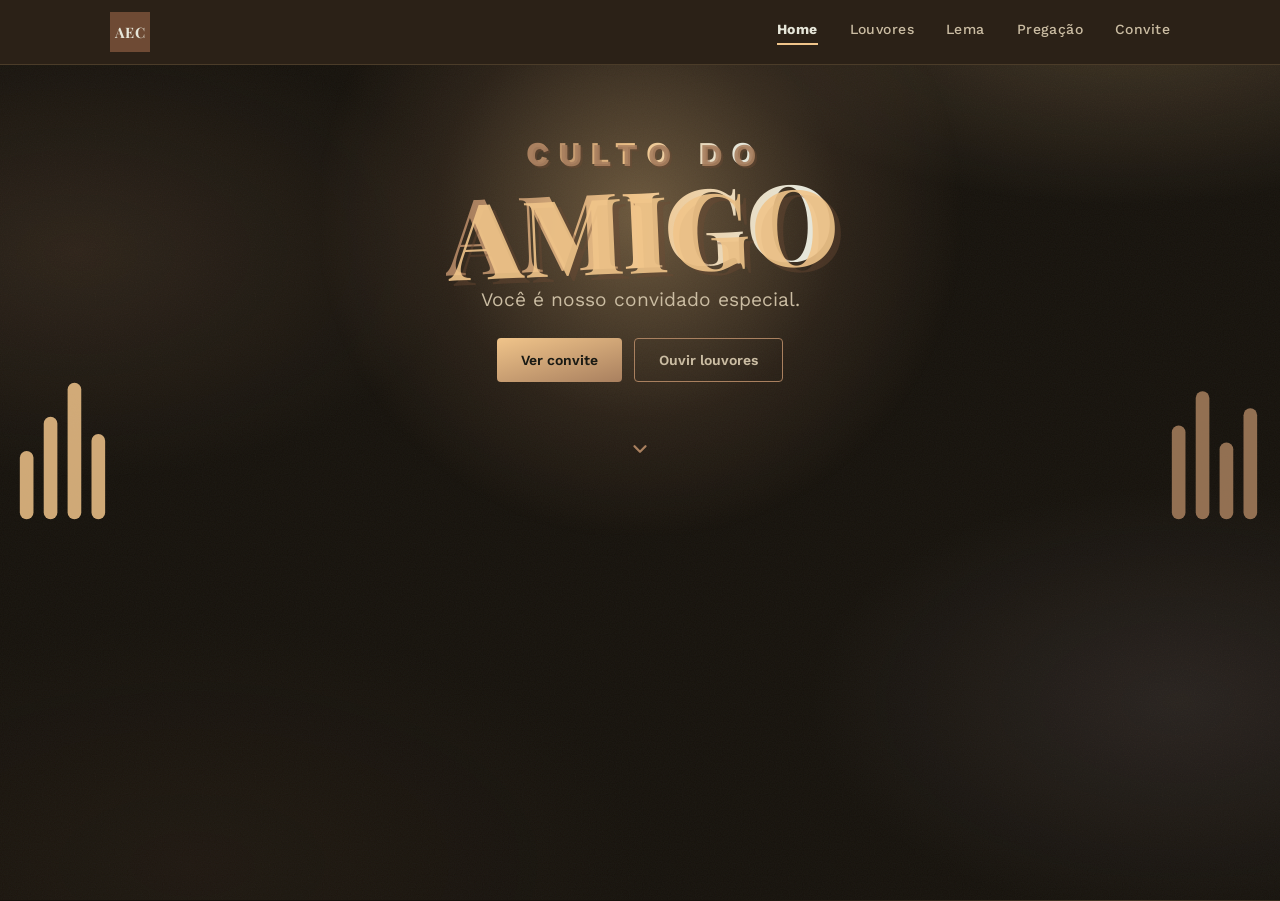
==== commit 8943fa74: "Recoloca o scroll engatado da Home, rodando junto com o fade/blur Agora que a causa da animação "sum" ====
--- a/index.html
+++ b/index.html
@@ -212,11 +212,11 @@
         </div>
       </div>
     </section>
+
+    <footer class="site-footer">
+      <p>AEC — Culto do Amigo</p>
+    </footer>
   </main>
-
-  <footer class="site-footer">
-    <p>AEC — Culto do Amigo</p>
-  </footer>
 
   <script src="js/nav.js" defer></script>
   <script src="js/reveal.js" defer></script>
--- a/css/style.css
+++ b/css/style.css
@@ -215,6 +215,47 @@
   }
 }
 
+/* ---------- home: one section per scroll ----------
+   `main` is the explicit scroll container (not body/html, whose
+   scrolling-element behavior is inconsistent across browsers), so the
+   snap is guaranteed to actually engage. Only min-height +
+   scroll-snap-align change on .hero/.section — display is left alone
+   so nothing inside (the Louvores carousel included) gets reflowed. */
+body[data-page="index"] {
+  height: 100dvh;
+  overflow: hidden;
+}
+body[data-page="index"] main {
+  height: calc(100dvh - var(--header-height));
+  overflow-y: auto;
+  -webkit-overflow-scrolling: touch;
+  scroll-snap-type: y mandatory;
+  scroll-behavior: smooth;
+}
+body[data-page="index"] .hero,
+body[data-page="index"] main > .section {
+  scroll-snap-align: start;
+  min-height: 100%;
+}
+body[data-page="index"] .site-footer {
+  scroll-snap-align: start;
+}
+@media (prefers-reduced-motion: reduce) {
+  body[data-page="index"] {
+    height: auto;
+    overflow: visible;
+  }
+  body[data-page="index"] main {
+    height: auto;
+    overflow-y: visible;
+    scroll-snap-type: none;
+  }
+  body[data-page="index"] .hero,
+  body[data-page="index"] main > .section {
+    min-height: 0;
+  }
+}
+
 /* ---------- hero (home) ---------- */
 .hero {
   background: transparent;
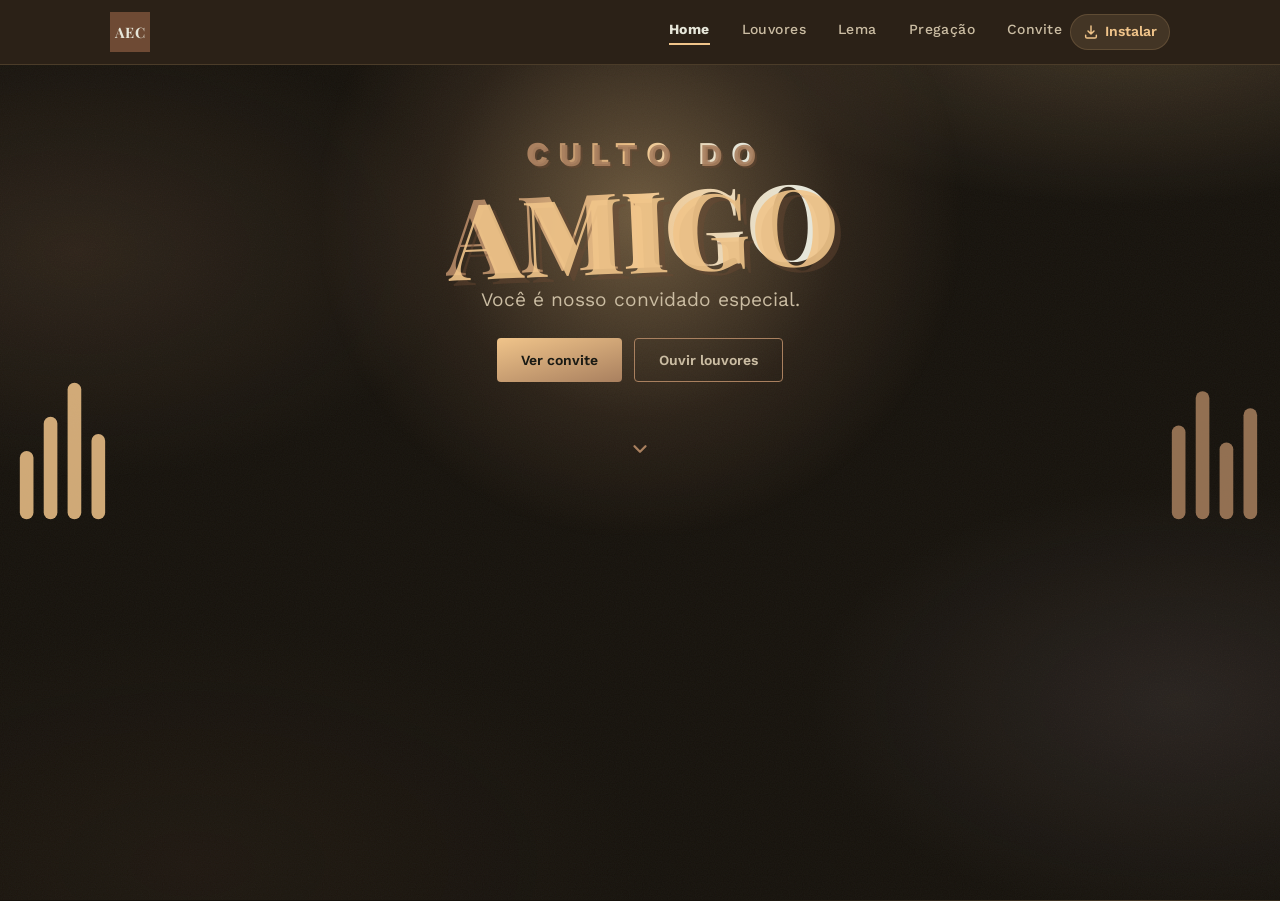
==== commit bc8f2d98: "Deixa o site instalável offline (PWA) e adiciona a reflexão do versículo-tema PWA: manifest.webmanif" ====
--- a/index.html
+++ b/index.html
@@ -6,6 +6,10 @@
   <title>Culto do Amigo — AEC</title>
   <meta name="description" content="Você é nosso convidado especial. Conheça o Culto do Amigo: louvores, lema, pregação e convite.">
   <link rel="stylesheet" href="css/style.css">
+  <link rel="manifest" href="/manifest.webmanifest">
+  <link rel="icon" href="/assets/icons/icon-32.png">
+  <link rel="apple-touch-icon" href="/assets/icons/apple-touch-icon.png">
+  <meta name="theme-color" content="#15110B">
 </head>
 <body data-page="index">
 
@@ -219,6 +223,7 @@
   </main>
 
   <script src="js/nav.js" defer></script>
+  <script src="js/pwa.js" defer></script>
   <script src="js/reveal.js" defer></script>
   <script type="module" src="js/home.js"></script>
 </body>
--- a/css/style.css
+++ b/css/style.css
@@ -102,6 +102,56 @@
   flex-shrink: 0;
 }
 .main-nav { display: flex; align-items: center; gap: var(--space-2); }
+
+/* ---------- PWA: botão de instalar + aviso iOS ---------- */
+.install-btn {
+  display: flex;
+  align-items: center;
+  gap: 6px;
+  padding-inline: var(--space-3);
+  height: 36px;
+  flex-shrink: 0;
+  border-radius: var(--radius-pill);
+  background: rgba(240,196,138,0.12);
+  border: 1px solid var(--border-soft);
+  color: var(--color-gold);
+  font-size: var(--fs-small);
+  font-weight: 600;
+  transition: background-color .18s ease, transform .15s ease;
+}
+.install-btn:hover { background: rgba(240,196,138,0.22); }
+.install-btn:active { transform: scale(.95); }
+.install-btn span { white-space: nowrap; }
+@media (max-width: 360px) {
+  .install-btn span { display: none; }
+  .install-btn { padding-inline: 0; width: 36px; justify-content: center; }
+}
+
+.ios-install-hint {
+  position: fixed;
+  inset: 0;
+  z-index: 50;
+  display: flex;
+  align-items: flex-end;
+  justify-content: center;
+  padding: var(--space-4);
+  background: rgba(0,0,0,.55);
+  animation: ios-hint-fade .2s ease;
+}
+@keyframes ios-hint-fade { from { opacity: 0; } to { opacity: 1; } }
+.ios-install-hint__card {
+  max-width: 360px;
+  width: 100%;
+  background: linear-gradient(165deg, var(--color-ink-2), var(--bg-panel-dark) 65%);
+  border: 2px solid var(--border-gold);
+  border-radius: var(--radius-lg);
+  padding: var(--space-5);
+  text-align: center;
+  color: var(--color-cream);
+  box-shadow: 0 -10px 30px rgba(0,0,0,.4);
+}
+.ios-install-hint__card p { margin-bottom: var(--space-4); line-height: 1.6; }
+.ios-install-hint__card .icon { display: inline-block; vertical-align: middle; margin-inline: 2px; color: var(--color-gold); }
 .nav-toggle {
   display: flex;
   align-items: center;
@@ -777,6 +827,62 @@
   align-items: center;
 }
 
+/* ---------- teaching (tema: reflexão em passos sobre o versículo) ---------- */
+.teaching {
+  margin-top: var(--space-8);
+  padding-top: var(--space-6);
+  border-top: 1px solid var(--border-soft);
+}
+.teaching__heading {
+  font-family: var(--font-display);
+  font-weight: 700;
+  font-size: var(--fs-h3);
+  color: var(--color-gold);
+  text-align: center;
+}
+.teaching-steps {
+  position: relative;
+  max-width: 540px;
+  margin-inline: auto;
+  padding-left: var(--space-6);
+}
+.teaching-steps::before {
+  content: "";
+  position: absolute;
+  left: 7px;
+  top: 8px;
+  bottom: 8px;
+  width: 2px;
+  background: linear-gradient(to bottom, var(--color-gold), rgba(240,196,138,.1));
+}
+.teaching-step {
+  position: relative;
+  padding-bottom: var(--space-6);
+}
+.teaching-step:last-child { padding-bottom: 0; }
+.teaching-step__marker {
+  position: absolute;
+  left: calc(-1 * var(--space-6) + 1px);
+  top: 6px;
+  width: 14px;
+  height: 14px;
+  border-radius: 50%;
+  background: var(--bg-page);
+  border: 2px solid var(--color-gold);
+  box-shadow: 0 0 0 4px var(--bg-page);
+}
+.teaching-step__label {
+  font-family: var(--font-display);
+  font-weight: 700;
+  font-size: var(--fs-h4);
+  color: var(--color-gold);
+  margin-bottom: var(--space-2);
+}
+.teaching-step__text {
+  color: var(--text-muted);
+  line-height: 1.7;
+}
+
 /* ---------- ticket block (convite: address + actions as an event ticket) ---------- */
 .ticket-block {
   position: relative;
@@ -1165,6 +1271,157 @@
 }
 .up-next .playlist-card { padding-block: var(--space-4) var(--space-3); }
 
+/* ---------- lyrics (player: letra acompanhando o hino) ---------- */
+.lyrics-card {
+  position: relative;
+  width: 100%;
+  margin-top: var(--space-2);
+  background: linear-gradient(165deg, var(--color-ink-2), var(--bg-panel-dark) 65%);
+  border: 3px solid var(--border-gold);
+  border-radius: var(--radius-lg);
+  padding: var(--space-5) var(--space-4) var(--space-4);
+  box-shadow: 0 10px 30px rgba(26,26,20,.25);
+  overflow: hidden;
+}
+.lyrics-card::before {
+  content: "";
+  position: absolute;
+  inset: 0;
+  background-image: radial-gradient(rgba(240,196,138,0.1) 1px, transparent 1px);
+  background-size: 14px 14px;
+  opacity: 0.35;
+  pointer-events: none;
+}
+.lyrics-card__title {
+  position: relative;
+  color: var(--color-gold);
+  font-weight: 700;
+  letter-spacing: 0.06em;
+  font-size: var(--fs-h3);
+  text-align: center;
+  margin-bottom: var(--space-4);
+}
+.lyrics-body {
+  position: relative;
+  max-height: min(48vh, 360px);
+  overflow-y: auto;
+  -webkit-overflow-scrolling: touch;
+  scroll-behavior: smooth;
+  padding-inline: var(--space-2);
+  mask-image: linear-gradient(to bottom, transparent, #000 8%, #000 92%, transparent);
+}
+.lyrics-line {
+  font-family: var(--font-display);
+  font-style: italic;
+  font-size: var(--fs-lead);
+  line-height: 1.65;
+  text-align: center;
+  color: var(--text-on-dark-muted);
+  padding-block: 3px;
+  transition: color .4s ease, transform .4s ease, text-shadow .4s ease;
+}
+.lyrics-line.is-past { color: var(--color-cream); }
+.lyrics-line.is-current {
+  color: var(--color-gold);
+  font-weight: 700;
+  font-style: normal;
+  transform: scale(1.06);
+  text-shadow: 0 0 18px rgba(240,196,138,.4);
+}
+.lyrics-line-break { height: var(--space-4); }
+@media (prefers-reduced-motion: reduce) {
+  .lyrics-line { transition: color .2s ease; }
+  .lyrics-line.is-current { transform: none; }
+}
+
+/* ---------- sincronizar (ferramenta interna de tempo da letra) ---------- */
+.sync-intro {
+  max-width: 560px;
+  margin-inline: auto;
+  margin-bottom: var(--space-6);
+  text-align: center;
+  color: var(--text-muted);
+}
+.sync-tool-card {
+  max-width: 560px;
+  margin-inline: auto;
+  background: linear-gradient(165deg, var(--color-ink-2), var(--bg-panel-dark) 65%);
+  border: 3px solid var(--border-gold);
+  border-radius: var(--radius-lg);
+  padding: var(--space-5) var(--space-4);
+  box-shadow: 0 10px 30px rgba(26,26,20,.25);
+}
+.sync-label {
+  display: block;
+  margin-bottom: var(--space-2);
+  color: var(--color-gold);
+  font-weight: 600;
+  font-size: var(--fs-small);
+}
+.sync-select {
+  width: 100%;
+  padding: var(--space-3);
+  border-radius: var(--radius);
+  border: 1px solid var(--border-soft);
+  background: var(--bg-surface);
+  color: var(--text-body);
+  font: inherit;
+}
+.sync-lines {
+  max-height: 38vh;
+  overflow-y: auto;
+  -webkit-overflow-scrolling: touch;
+  margin-bottom: var(--space-4);
+  padding: var(--space-3);
+  border-radius: var(--radius);
+  background: rgba(0,0,0,.18);
+}
+.sync-line {
+  font-family: var(--font-display);
+  font-style: italic;
+  text-align: center;
+  padding-block: 4px;
+  color: var(--text-on-dark-muted);
+  transition: color .2s ease, transform .2s ease;
+}
+.sync-line--done { color: var(--color-cream); font-style: normal; }
+.sync-line--next {
+  color: var(--color-gold);
+  font-weight: 700;
+  font-style: normal;
+  transform: scale(1.06);
+}
+.sync-actions {
+  display: flex;
+  flex-wrap: wrap;
+  gap: var(--space-3);
+  justify-content: center;
+}
+.sync-output { margin-top: var(--space-5); }
+.sync-output__label {
+  color: var(--text-on-dark-muted);
+  font-size: var(--fs-small);
+  margin-bottom: var(--space-2);
+}
+.sync-textarea {
+  display: block;
+  width: 100%;
+  margin-bottom: var(--space-3);
+  padding: var(--space-3);
+  border-radius: var(--radius);
+  border: 1px solid var(--border-soft);
+  background: rgba(0,0,0,.25);
+  color: var(--color-cream);
+  font-family: monospace;
+  font-size: var(--fs-small);
+  resize: vertical;
+}
+.sync-copy-msg {
+  margin-left: var(--space-3);
+  color: var(--color-gold);
+  font-size: var(--fs-small);
+}
+
 /* ---------- convite ---------- */
 .endereco-text {
   color: var(--text-muted);
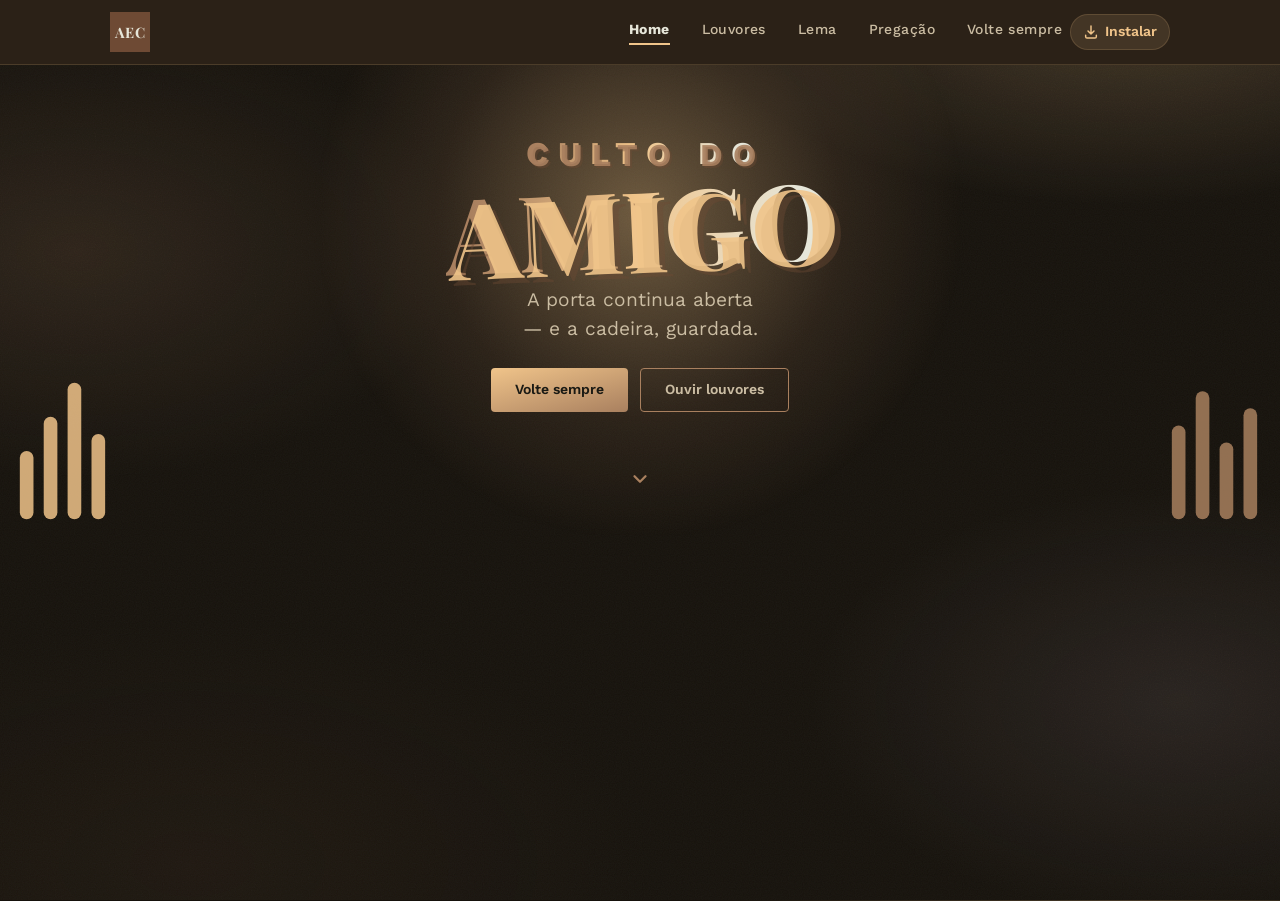
==== commit 0745a579: "Reescreve a página de convite como 'Volte sempre': horários, mapa, carrosséis de fotos e hino opcion" ====
--- a/index.html
+++ b/index.html
@@ -4,7 +4,7 @@
   <meta charset="UTF-8">
   <meta name="viewport" content="width=device-width, initial-scale=1.0">
   <title>Culto do Amigo — AEC</title>
-  <meta name="description" content="Você é nosso convidado especial. Conheça o Culto do Amigo: louvores, lema, pregação e convite.">
+  <meta name="description" content="Você é nosso convidado especial. Conheça o Culto do Amigo: louvores, lema, pregação e um convite pra voltar sempre.">
   <link rel="stylesheet" href="css/style.css">
   <link rel="manifest" href="/manifest.webmanifest">
   <link rel="icon" href="/assets/icons/icon-32.png">
@@ -17,16 +17,12 @@
     <div class="header-inner">
       <a href="index.html" class="logo">AEC</a>
       <nav class="main-nav" aria-label="Navegação principal">
-        <button class="nav-toggle" aria-expanded="false" aria-controls="nav-list">
-          <span class="sr-only">Abrir menu</span>
-          <span class="nav-toggle-bars" aria-hidden="true"></span>
-        </button>
         <ul id="nav-list" class="nav-list">
           <li><a href="index.html" data-page="index">Home</a></li>
           <li><a href="louvores.html" data-page="louvores">Louvores</a></li>
           <li><a href="tema.html" data-page="tema">Lema</a></li>
           <li><a href="pregacao.html" data-page="pregacao">Pregação</a></li>
-          <li><a href="convite.html" data-page="convite">Convite</a></li>
+          <li><a href="convite.html" data-page="convite">Volte sempre</a></li>
         </ul>
       </nav>
     </div>
@@ -55,7 +51,7 @@
         <span class="big" id="home-hero-title">AMIGO</span>
         <p class="hero-tagline" id="home-hero-tagline"></p>
         <div class="hero-cta">
-          <a class="btn btn-primary" href="convite.html">Ver convite</a>
+          <a class="btn btn-primary" href="convite.html">Volte sempre</a>
           <a class="btn btn-outline" href="louvores.html">Ouvir louvores</a>
         </div>
       </div>
@@ -208,7 +204,7 @@
       </div>
       <div class="container">
         <div class="section-head reveal-child">
-          <h2 class="script-title" id="home-convite-heading">Convite</h2>
+          <h2 class="script-title" id="home-convite-heading">Volte sempre</h2>
         </div>
         <div class="content-narrow reveal-child">
           <p id="home-convite-texto"></p>
@@ -221,6 +217,29 @@
       <p>AEC — Culto do Amigo</p>
     </footer>
   </main>
+
+  <nav class="bottom-nav" aria-label="Navegação principal">
+    <a href="index.html" data-page="index" class="bottom-nav__item">
+      <svg width="22" height="22" viewBox="0 0 24 24" fill="none" stroke="currentColor" stroke-width="2" stroke-linecap="round" stroke-linejoin="round" aria-hidden="true"><path d="M3 11l9-7 9 7"/><path d="M5 10v9a1 1 0 0 0 1 1h4v-6h4v6h4a1 1 0 0 0 1-1v-9"/></svg>
+      <span>Início</span>
+    </a>
+    <a href="louvores.html" data-page="louvores" class="bottom-nav__item">
+      <svg width="22" height="22" viewBox="0 0 24 24" fill="none" stroke="currentColor" stroke-width="2" aria-hidden="true"><circle cx="12" cy="12" r="9"/><circle cx="12" cy="12" r="3.2"/><circle cx="12" cy="12" r="0.8" fill="currentColor" stroke="none"/></svg>
+      <span>Louvores</span>
+    </a>
+    <a href="tema.html" data-page="tema" class="bottom-nav__item">
+      <svg width="22" height="22" viewBox="0 0 24 24" fill="none" stroke="currentColor" stroke-width="2" stroke-linecap="round" aria-hidden="true"><circle cx="12" cy="12" r="8.5"/><circle cx="12" cy="12" r="5.5"/><path d="M12 9v6M9 12h6"/></svg>
+      <span>Lema</span>
+    </a>
+    <a href="pregacao.html" data-page="pregacao" class="bottom-nav__item">
+      <svg width="22" height="22" viewBox="0 0 24 24" fill="none" stroke="currentColor" stroke-width="2" stroke-linecap="round" stroke-linejoin="round" aria-hidden="true"><path d="M4 6c3-1.5 5-1.5 8 .5v11c-3-2-5-2-8-.5z"/><path d="M20 6c-3-1.5-5-1.5-8 .5v11c3-2 5-2 8-.5z"/></svg>
+      <span>Pregação</span>
+    </a>
+    <a href="convite.html" data-page="convite" class="bottom-nav__item">
+      <svg width="22" height="22" viewBox="0 0 24 24" fill="none" stroke="currentColor" stroke-width="2" stroke-linecap="round" stroke-linejoin="round" aria-hidden="true"><path d="M12 20s-7-4.35-9.5-8.5C.8 8 2 4.5 5.5 4c2-.3 3.8.7 4.5 2.3C10.7 4.7 12.5 3.7 14.5 4c3.5.5 4.7 4 3 7.5C19.5 15.65 12 20 12 20z"/></svg>
+      <span>Volte sempre</span>
+    </a>
+  </nav>
 
   <script src="js/nav.js" defer></script>
   <script src="js/pwa.js" defer></script>
--- a/css/style.css
+++ b/css/style.css
@@ -1,5 +1,28 @@
 @import url('tokens.css');
 @import url('https://fonts.googleapis.com/css2?family=Playfair+Display:wght@400;700;900&family=Alex+Brush&family=Work+Sans:wght@400;500;600;700&display=swap');
+
+/* ---------- animated navigation between pages ----------
+   Native cross-document View Transitions — no JS, animates full page
+   navigations between any two pages on this origin. Browsers without
+   support just navigate normally, so this is a free enhancement. */
+@view-transition {
+  navigation: auto;
+}
+::view-transition-old(root) {
+  animation: 380ms cubic-bezier(.2,.7,.3,1) both view-transition-page-out;
+}
+::view-transition-new(root) {
+  animation: 420ms cubic-bezier(.2,.7,.3,1) both view-transition-page-in;
+}
+@keyframes view-transition-page-out {
+  to { opacity: 0; transform: translateY(-18px) scale(.985); }
+}
+@keyframes view-transition-page-in {
+  from { opacity: 0; transform: translateY(18px) scale(.985); }
+}
+@media (prefers-reduced-motion: reduce) {
+  @view-transition { navigation: none; }
+}
 
 /* ---------- reset ---------- */
 *, *::before, *::after { box-sizing: border-box; }
@@ -152,117 +175,76 @@
 }
 .ios-install-hint__card p { margin-bottom: var(--space-4); line-height: 1.6; }
 .ios-install-hint__card .icon { display: inline-block; vertical-align: middle; margin-inline: 2px; color: var(--color-gold); }
-.nav-toggle {
-  display: flex;
-  align-items: center;
-  justify-content: center;
-  width: var(--touch-target);
-  height: var(--touch-target);
-}
-.nav-toggle-bars,
-.nav-toggle-bars::before,
-.nav-toggle-bars::after {
-  display: block;
-  width: 22px;
-  height: 2px;
-  background: var(--text-body);
-  transition: transform .2s ease, opacity .2s ease, background-color .25s ease;
-}
-.nav-toggle-bars { position: relative; }
-.nav-toggle-bars::before,
-.nav-toggle-bars::after {
-  content: "";
-  position: absolute;
-  left: 0;
-}
-.nav-toggle-bars::before { top: -7px; }
-.nav-toggle-bars::after { top: 7px; }
-.nav-toggle[aria-expanded="true"] .nav-toggle-bars { background: transparent; }
-.nav-toggle[aria-expanded="true"] .nav-toggle-bars::before { transform: rotate(45deg); top: 0; }
-.nav-toggle[aria-expanded="true"] .nav-toggle-bars::after { transform: rotate(-45deg); top: 0; }
-
+/* desktop-only horizontal nav — mobile uses .bottom-nav instead */
 .nav-list {
-  position: absolute;
-  top: var(--header-height);
+  display: none;
+}
+@media (min-width: 700px) {
+  .nav-list {
+    display: flex;
+    flex-direction: row;
+    gap: var(--space-6);
+  }
+  .nav-list li a {
+    display: flex;
+    align-items: center;
+    font-size: var(--fs-small);
+    font-weight: 500;
+    letter-spacing: 0.03em;
+    color: var(--text-muted);
+    padding-bottom: 2px;
+    transition: color .18s ease;
+  }
+  .nav-list li a:hover { color: var(--color-gold); }
+  .nav-list a[aria-current="page"] {
+    color: var(--text-body);
+    font-weight: 700;
+    border-bottom: 2px solid var(--color-gold);
+  }
+}
+
+/* ---------- bottom nav (mobile primary navigation) ---------- */
+.bottom-nav {
+  position: fixed;
   left: 0;
   right: 0;
+  bottom: 0;
+  z-index: 30;
   display: flex;
   background: var(--header-bg);
-  border-bottom: 1px solid var(--border-soft);
+  border-top: 1px solid var(--border-soft);
+  box-shadow: 0 -6px 20px rgba(0,0,0,.35);
+  padding-bottom: env(safe-area-inset-bottom, 0px);
+}
+.bottom-nav__item {
+  flex: 1 1 0;
+  display: flex;
   flex-direction: column;
-  padding: var(--space-2) var(--gutter) var(--space-4);
-  opacity: 0;
-  visibility: hidden;
-  pointer-events: none;
-  transform: translateY(-10px);
-  transition: opacity .22s ease, transform .22s cubic-bezier(.2,.7,.3,1), visibility .22s;
-}
-.nav-list.is-open {
-  opacity: 1;
-  visibility: visible;
-  pointer-events: auto;
-  transform: translateY(0);
-}
-.nav-list li {
-  opacity: 0;
-  transform: translateY(-6px);
-  transition: opacity .2s ease, transform .2s ease;
-}
-.nav-list.is-open li {
-  opacity: 1;
-  transform: translateY(0);
-}
-.nav-list.is-open li:nth-child(1) { transition-delay: .04s; }
-.nav-list.is-open li:nth-child(2) { transition-delay: .08s; }
-.nav-list.is-open li:nth-child(3) { transition-delay: .12s; }
-.nav-list.is-open li:nth-child(4) { transition-delay: .16s; }
-.nav-list.is-open li:nth-child(5) { transition-delay: .2s; }
-.nav-list li a {
-  display: flex;
-  align-items: center;
-  min-height: var(--touch-target);
-  font-size: var(--fs-small);
-  font-weight: 500;
-  letter-spacing: 0.03em;
-  color: var(--text-muted);
-  border-bottom: 1px solid var(--border-soft);
+  align-items: center;
+  justify-content: center;
+  gap: 3px;
+  padding-block: 9px 7px;
+  color: var(--text-on-dark-muted);
+  font-size: 0.66rem;
+  font-weight: 600;
+  letter-spacing: 0.01em;
   transition: color .18s ease;
 }
-.nav-list li:last-child a { border-bottom: 0; }
-.nav-list li a:active { color: var(--color-gold); }
-.nav-list a[aria-current="page"] {
-  color: var(--text-body);
-  font-weight: 700;
-}
-
-@media (prefers-reduced-motion: reduce) {
-  .nav-list, .nav-list li { transition: none; }
-}
-
+.bottom-nav__item svg {
+  transition: transform .2s cubic-bezier(.2,.7,.3,1);
+}
+.bottom-nav__item[aria-current="page"] {
+  color: var(--color-gold);
+}
+.bottom-nav__item[aria-current="page"] svg {
+  transform: translateY(-2px) scale(1.1);
+}
+.bottom-nav__item:active svg { transform: scale(.88); }
 @media (min-width: 700px) {
-  .nav-toggle { display: none; }
-  .nav-list {
-    position: static;
-    flex-direction: row;
-    gap: var(--space-6);
-    background: none;
-    border: 0;
-    padding: 0;
-    opacity: 1;
-    visibility: visible;
-    pointer-events: auto;
-    transform: none;
-  }
-  .nav-list li { opacity: 1; transform: none; transition-delay: 0s !important; }
-  .nav-list li a {
-    min-height: auto;
-    border-bottom: 0;
-    padding-bottom: 2px;
-    font-size: var(--fs-small);
-  }
-  .nav-list a[aria-current="page"] {
-    border-bottom: 2px solid var(--color-gold);
-  }
+  .bottom-nav { display: none; }
+}
+@media (max-width: 699.98px) {
+  main { padding-bottom: calc(60px + env(safe-area-inset-bottom, 0px)); }
 }
 
 /* ---------- home: one section per scroll ----------
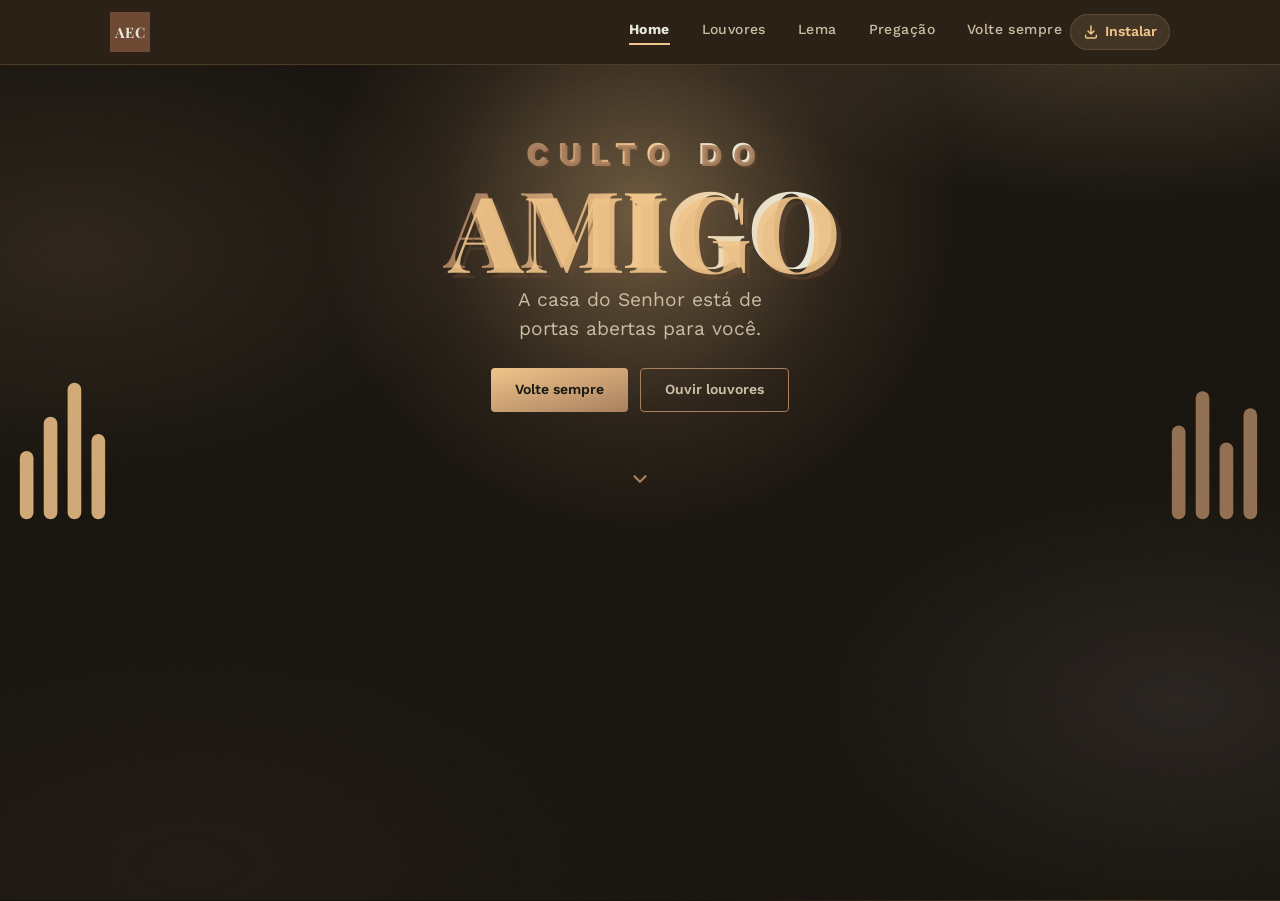
==== commit 0aa4acaf: "Pré-visualização do link (WhatsApp/redes): tags Open Graph e imagem 1200x630 em todas as páginas Co-" ====
--- a/index.html
+++ b/index.html
@@ -4,7 +4,19 @@
   <meta charset="UTF-8">
   <meta name="viewport" content="width=device-width, initial-scale=1.0">
   <title>Culto do Amigo — AEC</title>
-  <meta name="description" content="Você é nosso convidado especial. Conheça o Culto do Amigo: louvores, lema, pregação e um convite pra voltar sempre.">
+  <meta name="description" content="Culto do Amigo — AEC: ouça os louvores, leia o lema e a mensagem da pregação, e veja os horários dos nossos cultos. A casa do Senhor está de portas abertas para você.">
+  <link rel="canonical" href="https://culto-do-amigo.vercel.app/">
+  <meta property="og:type" content="website">
+  <meta property="og:site_name" content="Culto do Amigo — AEC">
+  <meta property="og:locale" content="pt_BR">
+  <meta property="og:title" content="Culto do Amigo — AEC">
+  <meta property="og:description" content="Culto do Amigo — AEC: ouça os louvores, leia o lema e a mensagem da pregação, e veja os horários dos nossos cultos. A casa do Senhor está de portas abertas para você.">
+  <meta property="og:url" content="https://culto-do-amigo.vercel.app/">
+  <meta property="og:image" content="https://culto-do-amigo.vercel.app/assets/img/og/og-culto-do-amigo.jpg">
+  <meta property="og:image:width" content="1200">
+  <meta property="og:image:height" content="630">
+  <meta property="og:image:alt" content="Culto do Amigo — AEC: louvores, lema, pregação e convite">
+  <meta name="twitter:card" content="summary_large_image">
   <link rel="stylesheet" href="css/style.css">
   <link rel="manifest" href="/manifest.webmanifest">
   <link rel="icon" href="/assets/icons/icon-32.png">
--- a/css/style.css
+++ b/css/style.css
@@ -230,7 +230,11 @@
   letter-spacing: 0.01em;
   transition: color .18s ease;
 }
+.bottom-nav__item { min-width: 0; white-space: nowrap; }
+/* "Volte sempre" é o rótulo mais comprido: ganha mais espaço p/ não quebrar em 2 linhas (o que desalinhava o ícone) */
+.bottom-nav__item:last-child { flex-grow: 1.5; }
 .bottom-nav__item svg {
+  flex: none;
   transition: transform .2s cubic-bezier(.2,.7,.3,1);
 }
 .bottom-nav__item[aria-current="page"] {
@@ -347,8 +351,8 @@
   text-shadow:
     5px 5px 0 rgba(240, 196, 138, 0.9),
     10px 10px 0 rgba(110, 74, 52, 0.4);
-  transform: rotate(-2.5deg);
-  transform-origin: center;
+  /* o letter-spacing deixa um vão depois da última letra; compensa à esquerda p/ centralizar de verdade */
+  padding-inline-start: 0.02em;
 }
 .hero-tagline {
   position: relative;
